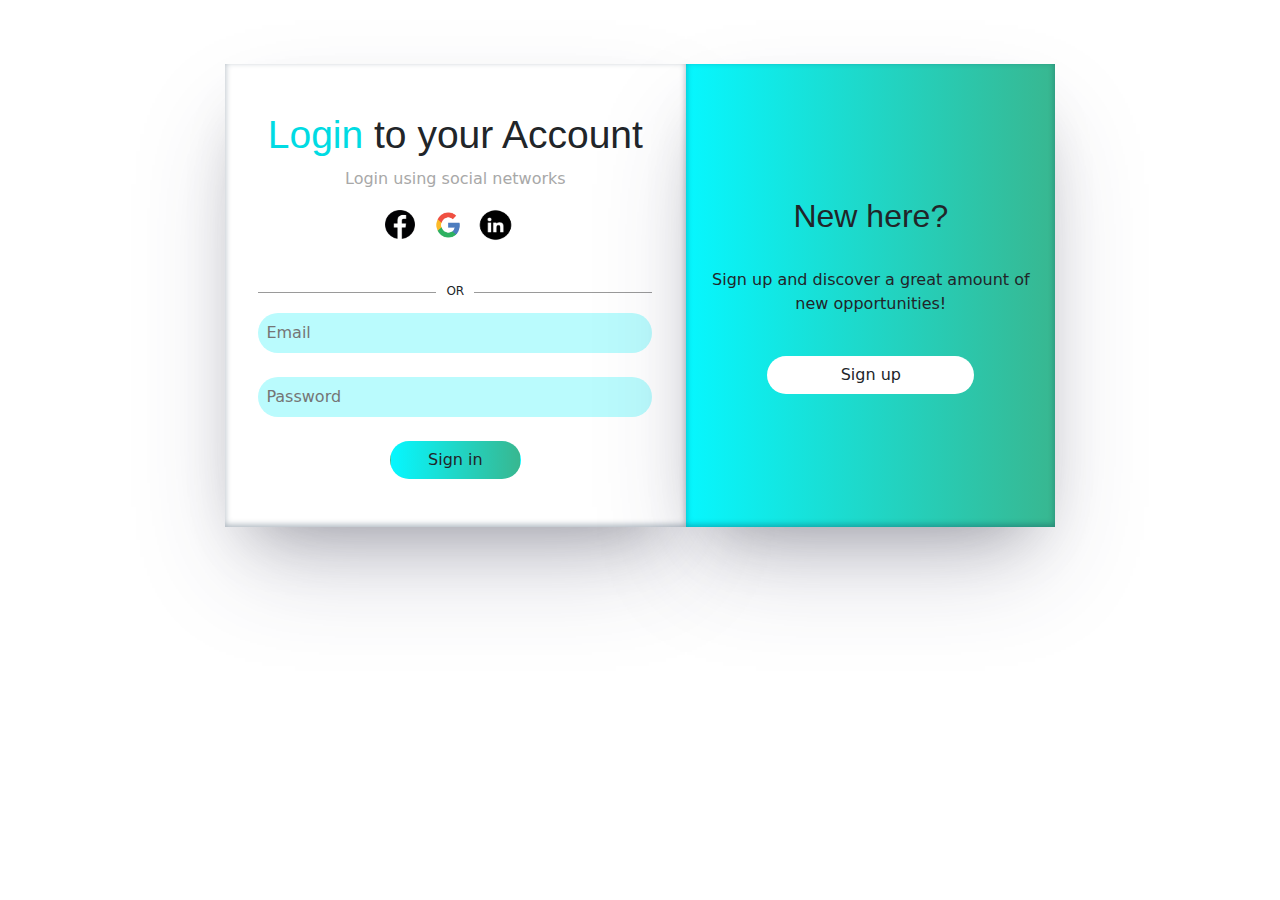
==== index.html @ d21438bd "changes" ====
<!DOCTYPE html>
<html lang="en">

<head>
    <meta charset="UTF-8">
    <meta name="viewport" content="width=device-width, initial-scale=1.0">
    <title>Document</title>
    <link rel="stylesheet" href="bootstrap-5.3.3-dist/css/bootstrap.min.css">
    <link rel="stylesheet" href="style.css">
</head>

<body>

    <div class="container">
        <div class="row d-flex justify-content-center mt-5 p-3 login-row">
            <div class="col-lg-5 col-md-5 col-sm-12 text-center first-col pb-5">

                <h2 class="main-login mt-5"><span class="highlight">Login</span> to your Account</h2>
                <p style="color: rgb(168, 168, 168);">Login using social networks</p>

                <div class="all-networks   d-flex justify-content-center align-items-center mb-5">
                    <div class="networks">
                        <a href="">
                            <img src="./images/fb-removebg-preview.png" alt="Facebook" class="fb me-3">
                        </a>
                    </div>
                    <div class="networks">
                        <a href="">
                            <img src="./images/google-removebg-preview.png" alt="Google" class="google">
                        </a>
                    </div>
                    <div class="networks">
                        <a href="">
                            <img src="./images/linkedin-removebg-preview.png" alt="linkedin" class="linkedin">
                        </a>
                    </div>
                </div>


                <p id="or" class="mx-auto"> <span> OR </span></p>

                <input type="email" name="email" id="email" placeholder="Email" class="mb-4 p-2" title="email" required> <br>
                
                <input type="password" name="password" id="password" placeholder="Password" class="p-2"
                pattern="[^@]+@[^@]+\.[a-zA-Z]{2,6}" title="Must contain at least one number and one uppercase and lowercase letter, and at least 8 or more characters" required="">

                <br>
                <button class="btn mt-4 sign-in">Sign in</button>

            </div>
            <div class="col-lg-4 col-md-4 col-sm-12 text-center bg-info d-flex flex-column justify-content-center align-items-center sec-col">
                <h2 class="sec-col-heading">New here?</h2>
                <p class="mt-4">Sign up and discover a great amount of new opportunities!</p>
                <button class="btn mt-4 sign-up">Sign up</button>
            </div>
        </div>
    </div>
    <script src="bootstrap-5.3.3-dist/js/bootstrap.min.js"></script>
    <script src="app.js"></script>
</body>

</html>
---- style.css ----
:root{
    --light-color : #bafbfd;
    --gradient : linear-gradient(270deg, #38B790, #06f7ff);
}
.fb{
    width: 30px;
    height: 29px;
}
.google{
    width: 34px;
    height: 36px;
}
.linkedin{
    width: 61px;
    height: 32px;
}

#or{
    width: 90%; 
    text-align: center; 
    border-bottom: 1px solid #9a9a9a; 
    line-height: 0.1em;
    margin: 10px 0 20px; 
    font-size: 12px;
 }
 #or span { 
    background:#fff; 
    padding:0 10px; 
}

input{
    border-radius: 20px;
    width:90%;
    border: none;
    background-color:var(--light-color);
}

.sign-in{
    width: 30%;
    border-radius: 20px;
    background: var(--gradient);
}
.sign-up{
    background-color: white;
    width: 60%;
    border-radius: 25px;
}
.main-login{
    font-family:'Franklin Gothic Medium', 'Arial Narrow', Arial, sans-serif;
    font-size: 39px;
}
.sec-col-heading{
    font-family:'Franklin Gothic Medium', 'Arial Narrow', Arial, sans-serif;

}
.sec-col{
    background: var(--gradient);
    /* height: 90vh; */
}
.first-col,.sec-col{
    box-shadow: rgba(50, 50, 93, 0.25) 0px 50px 100px -20px, rgba(0, 0, 0, 0.3) 0px 30px 60px -30px, rgba(10, 37, 64, 0.35) 0px -2px 6px 0px inset;
}
.highlight{
    color: #00dbe3;
    font-family:'Trebuchet MS', 'Lucida Sans Unicode', 'Lucida Grande', 'Lucida Sans', Arial, sans-serif;
}
.row:hover{
    
}
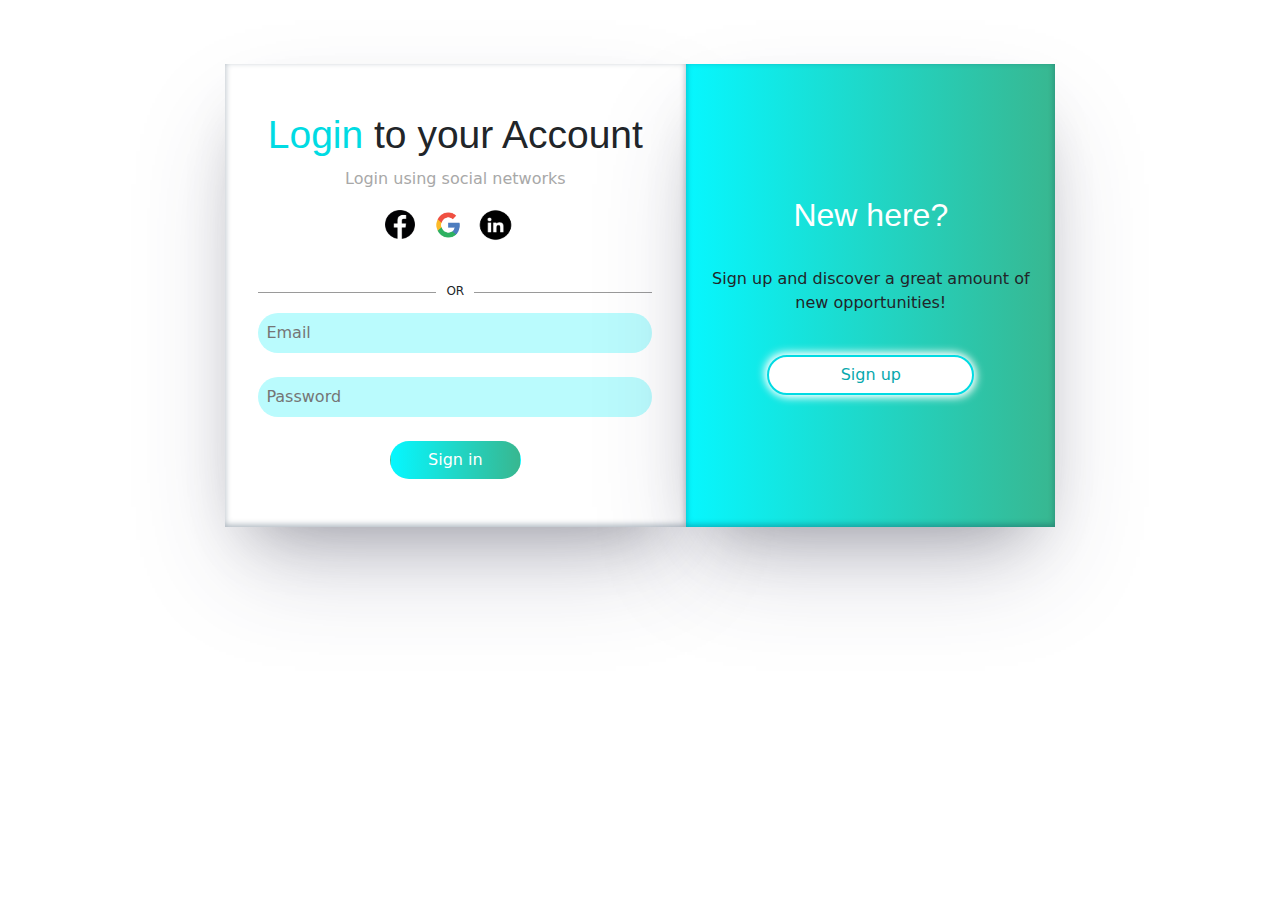
==== commit a7362b91: "changes" ====
--- a/index.html
+++ b/index.html
@@ -39,10 +39,10 @@
 
                 <p id="or" class="mx-auto"> <span> OR </span></p>
 
-                <input type="email" name="email" id="email" placeholder="Email" class="mb-4 p-2" title="email" required> <br>
+                <input type="email" name="email" id="email" placeholder="Email" class="mb-4 p-2" title="email" maxlength="40" required> <br>
                 
                 <input type="password" name="password" id="password" placeholder="Password" class="p-2"
-                pattern="[^@]+@[^@]+\.[a-zA-Z]{2,6}" title="Must contain at least one number and one uppercase and lowercase letter, and at least 8 or more characters" required="">
+                pattern="[^@]+@[^@]+\.[a-zA-Z]{2,6}" title="Must contain at least one number and one uppercase and lowercase letter, and at least 8 or more characters" maxlength="20" required>
 
                 <br>
                 <button class="btn mt-4 sign-in">Sign in</button>
--- a/style.css
+++ b/style.css
@@ -1,6 +1,7 @@
 :root{
     --light-color : #bafbfd;
     --gradient : linear-gradient(270deg, #38B790, #06f7ff);
+    --color : #00dbe3;
 }
 .fb{
     width: 30px;
@@ -39,11 +40,26 @@
     width: 30%;
     border-radius: 20px;
     background: var(--gradient);
+    color: white;
+}
+.sign-in:hover{
+    background: white;
+    border: 3px double var(--color);
+    box-shadow: 2px 2px 10px var(--color),
+    -2px -2px 10px var(--color);
+    color:var(--color);
 }
 .sign-up{
     background-color: white;
+    color:#07a8ad;
     width: 60%;
     border-radius: 25px;
+    border: 2px double var(--color);
+    box-shadow: 2px 2px 10px white,
+    -2px -2px 10px white;
+}
+.sign-up:hover{
+    color: white;
 }
 .main-login{
     font-family:'Franklin Gothic Medium', 'Arial Narrow', Arial, sans-serif;
@@ -51,7 +67,7 @@
 }
 .sec-col-heading{
     font-family:'Franklin Gothic Medium', 'Arial Narrow', Arial, sans-serif;
-
+    color: white;
 }
 .sec-col{
     background: var(--gradient);
@@ -61,9 +77,9 @@
     box-shadow: rgba(50, 50, 93, 0.25) 0px 50px 100px -20px, rgba(0, 0, 0, 0.3) 0px 30px 60px -30px, rgba(10, 37, 64, 0.35) 0px -2px 6px 0px inset;
 }
 .highlight{
-    color: #00dbe3;
+    color: var(--color);
     font-family:'Trebuchet MS', 'Lucida Sans Unicode', 'Lucida Grande', 'Lucida Sans', Arial, sans-serif;
 }
-.row:hover{
-    
+.first-col:hover{
+    filter: flip;
 }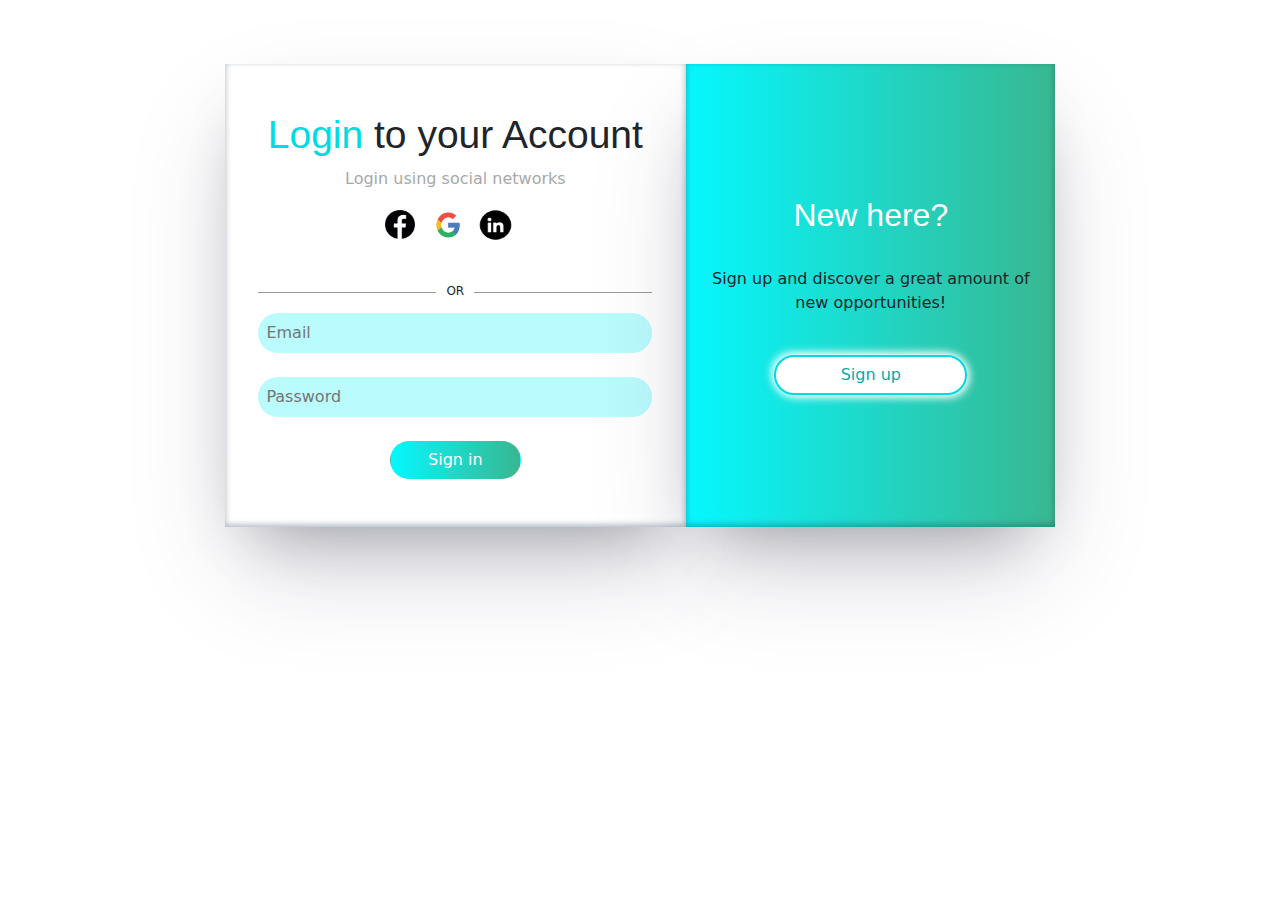
==== commit f9f82ba8: "changes done" ====
--- a/index.html
+++ b/index.html
@@ -48,7 +48,7 @@
                 <button class="btn mt-4 sign-in">Sign in</button>
 
             </div>
-            <div class="col-lg-4 col-md-4 col-sm-12 text-center bg-info d-flex flex-column justify-content-center align-items-center sec-col">
+            <div class="col-lg-4 col-md-4 col-sm-12 text-center bg-info d-flex flex-column justify-content-center align-items-center sec-col p-4">
                 <h2 class="sec-col-heading">New here?</h2>
                 <p class="mt-4">Sign up and discover a great amount of new opportunities!</p>
                 <button class="btn mt-4 sign-up">Sign up</button>
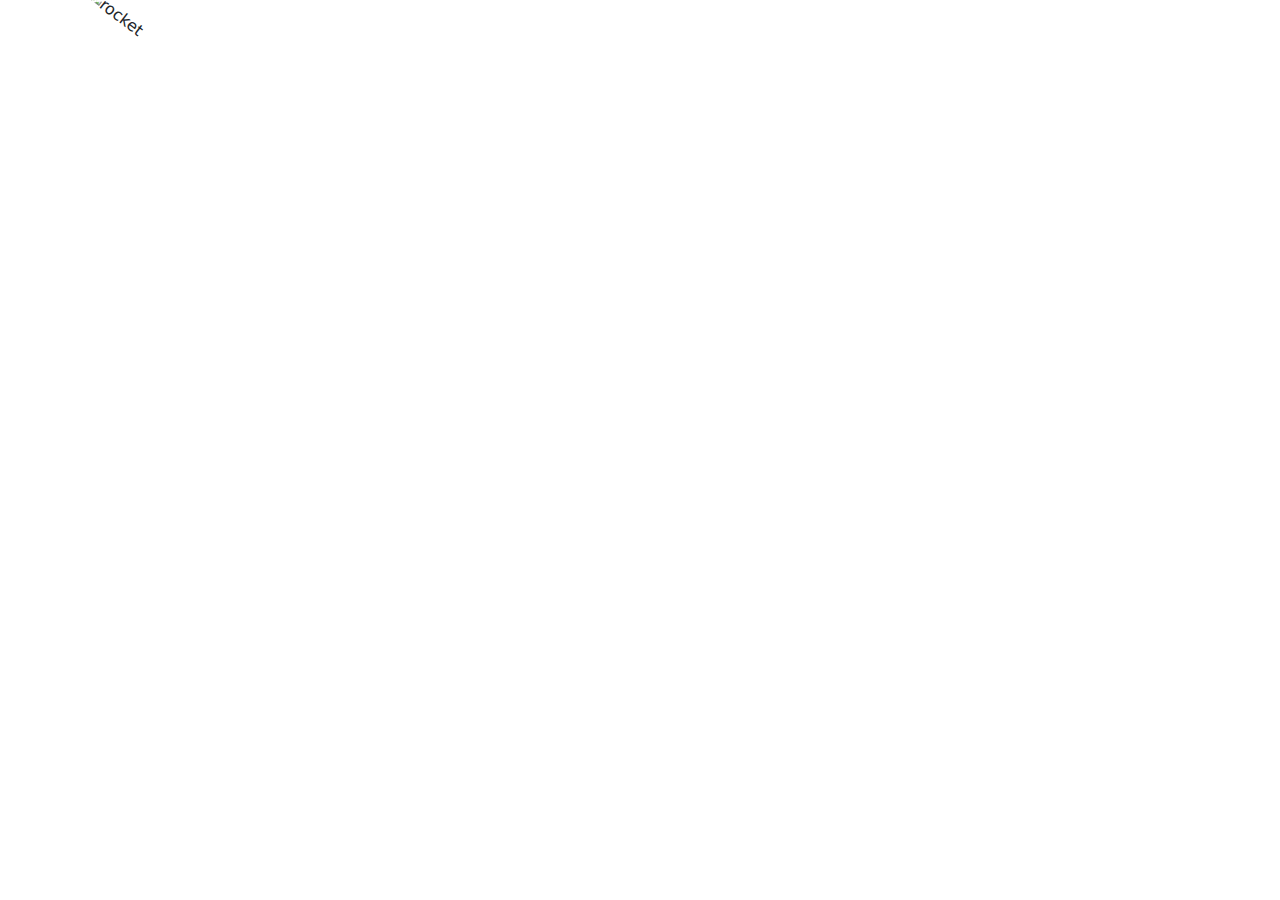
==== commit 66c9e9d2: "updated" ====
--- a/index.html
+++ b/index.html
@@ -1,62 +1,178 @@
-<!DOCTYPE html>
-<html lang="en">
-
-<head>
-    <meta charset="UTF-8">
-    <meta name="viewport" content="width=device-width, initial-scale=1.0">
-    <title>Document</title>
-    <link rel="stylesheet" href="bootstrap-5.3.3-dist/css/bootstrap.min.css">
-    <link rel="stylesheet" href="style.css">
-</head>
-
-<body>
-
-    <div class="container">
-        <div class="row d-flex justify-content-center mt-5 p-3 login-row">
-            <div class="col-lg-5 col-md-5 col-sm-12 text-center first-col pb-5">
-
-                <h2 class="main-login mt-5"><span class="highlight">Login</span> to your Account</h2>
-                <p style="color: rgb(168, 168, 168);">Login using social networks</p>
-
-                <div class="all-networks   d-flex justify-content-center align-items-center mb-5">
-                    <div class="networks">
-                        <a href="">
-                            <img src="./images/fb-removebg-preview.png" alt="Facebook" class="fb me-3">
-                        </a>
-                    </div>
-                    <div class="networks">
-                        <a href="">
-                            <img src="./images/google-removebg-preview.png" alt="Google" class="google">
-                        </a>
-                    </div>
-                    <div class="networks">
-                        <a href="">
-                            <img src="./images/linkedin-removebg-preview.png" alt="linkedin" class="linkedin">
-                        </a>
-                    </div>
-                </div>
-
-
-                <p id="or" class="mx-auto"> <span> OR </span></p>
-
-                <input type="email" name="email" id="email" placeholder="Email" class="mb-4 p-2" title="email" maxlength="40" required> <br>
-                
-                <input type="password" name="password" id="password" placeholder="Password" class="p-2"
-                pattern="[^@]+@[^@]+\.[a-zA-Z]{2,6}" title="Must contain at least one number and one uppercase and lowercase letter, and at least 8 or more characters" maxlength="20" required>
-
-                <br>
-                <button class="btn mt-4 sign-in">Sign in</button>
-
-            </div>
-            <div class="col-lg-4 col-md-4 col-sm-12 text-center bg-info d-flex flex-column justify-content-center align-items-center sec-col p-4">
-                <h2 class="sec-col-heading">New here?</h2>
-                <p class="mt-4">Sign up and discover a great amount of new opportunities!</p>
-                <button class="btn mt-4 sign-up">Sign up</button>
-            </div>
-        </div>
-    </div>
-    <script src="bootstrap-5.3.3-dist/js/bootstrap.min.js"></script>
-    <script src="app.js"></script>
-</body>
-
+<!DOCTYPE html>
+<html lang="en">
+
+<head>
+    <meta charset="UTF-8">
+    <meta name="viewport" content="width=device-width, initial-scale=1.0">
+    <title>Document</title>
+    <link rel="stylesheet" href="bootstrap-5.3.3-dist/css/bootstrap.min.css">
+    <style>
+        #rocket {
+            width: 120px;
+            height: 27vh;
+            rotate: 37deg;
+            position: relative;
+
+            animation-name: launch;
+            animation-duration: 7s;
+
+            animation-delay: 2s;
+            animation-iteration-count: infinite;
+            /* animation-direction: alternate-reverse; */
+            animation-timing-function: cubic-bezier(0.55, 0.085, 0.68, 0.53);
+        }
+
+        @keyframes launch {
+            0% {
+                filter: drop-shadow(2px 2px 25px rgb(234, 195, 54));
+                left: 0px;
+                top: 0px;
+            }
+
+            25% {
+                filter: drop-shadow(2px 2px 25px rgb(229, 10, 10));
+                /* left: 800px; */
+                left: 800px;
+                top: 0px;
+
+                rotate: 90deg;
+            }
+
+            50% {
+                filter: drop-shadow(2px 2px 25px rgb(30, 7, 177));
+                left: 800px;
+                top: 250px;
+
+                rotate: 200deg;
+
+            }
+
+            75% {
+                filter: drop-shadow(2px 2px 25px rgb(239, 24, 139));
+                left: 0px;
+                top: 250px;
+
+                rotate: 270deg;
+
+            }
+
+            100% {
+                filter: drop-shadow(2px 2px 25px rgb(6, 201, 114));
+                left: 0px;
+                top: 0px;
+
+                rotate: 300deg;
+
+            }
+        }
+        
+        @media screen and (max-width:767px) {
+            @keyframes launch {
+            0% {
+                filter: drop-shadow(2px 2px 25px rgb(234, 195, 54));
+                left: 0px;
+                top: 0px;
+            }
+
+            25% {
+                filter: drop-shadow(2px 2px 25px rgb(229, 10, 10));
+                /* left: 800px; */
+                left: 160px;
+                top: 0px;
+
+                rotate: 90deg;
+            }
+
+            50% {
+                filter: drop-shadow(2px 2px 25px rgb(30, 7, 177));
+                left: 160px;
+                top: 250px;
+
+                rotate: 200deg;
+
+            }
+
+            75% {
+                filter: drop-shadow(2px 2px 25px rgb(239, 24, 139));
+                left: 0px;
+                top: 250px;
+
+                rotate: 270deg;
+
+            }
+
+            100% {
+                filter: drop-shadow(2px 2px 25px rgb(6, 201, 114));
+                left: 0px;
+                top: 0px;
+
+                rotate: 300deg;
+
+            }
+        }
+        }
+
+        @media screen and (min-width:768px) and (max-width:1023px) {
+
+            @keyframes launch {
+            0% {
+                filter: drop-shadow(2px 2px 25px rgb(234, 195, 54));
+                left: 0px;
+                top: 0px;
+            }
+
+            25% {
+                filter: drop-shadow(2px 2px 25px rgb(229, 10, 10));
+                /* left: 800px; */
+                left: 340px;
+                top: 0px;
+
+                rotate: 90deg;
+            }
+
+            50% {
+                filter: drop-shadow(2px 2px 25px rgb(30, 7, 177));
+                left: 340px;
+                top: 250px;
+
+                rotate: 200deg;
+
+            }
+
+            75% {
+                filter: drop-shadow(2px 2px 25px rgb(239, 24, 139));
+                left: 0px;
+                top: 250px;
+
+                rotate: 270deg;
+
+            }
+
+            100% {
+                filter: drop-shadow(2px 2px 25px rgb(6, 201, 114));
+                left: 0px;
+                top: 0px;
+
+                rotate: 300deg;
+
+            }
+        }
+        }
+    </style>
+</head>
+
+
+<body>
+
+    <div class="container">
+    <div class="row">
+        <div class="col-lg-6 col-md-6 col-sm-12">
+            <img src="./rocket-removebg-preview.png" alt="rocket" id="rocket">
+
+        </div>
+    </div>
+</div>
+    <script src="bootstrap-5.3.3-dist/js/bootstrap.min.js"></script>
+</body>
+
 </html>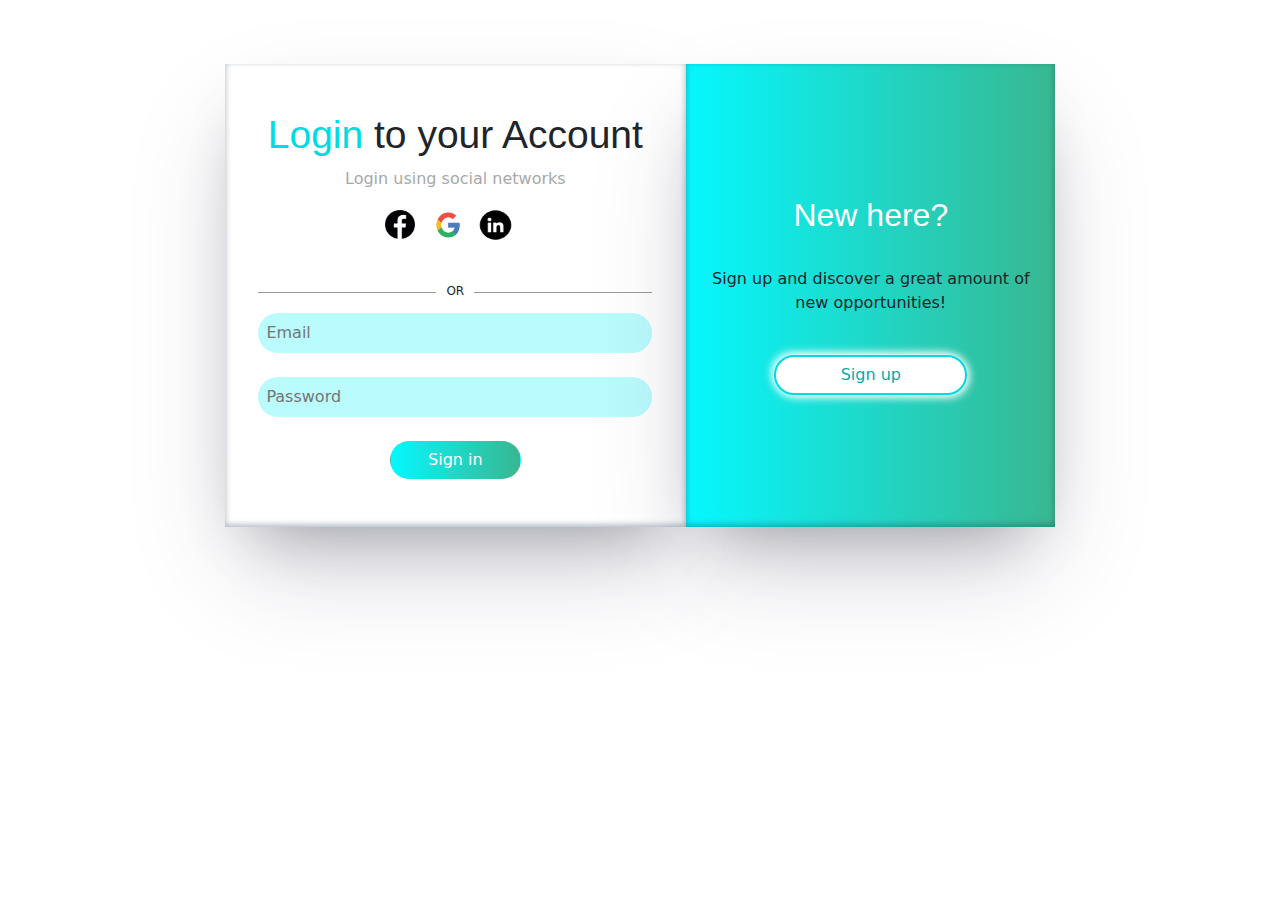
==== commit ad5ebd87: "updated" ====
--- a/index.html
+++ b/index.html
@@ -6,173 +6,58 @@
     <meta name="viewport" content="width=device-width, initial-scale=1.0">
     <title>Document</title>
     <link rel="stylesheet" href="bootstrap-5.3.3-dist/css/bootstrap.min.css">
-    <style>
-        #rocket {
-            width: 120px;
-            height: 27vh;
-            rotate: 37deg;
-            position: relative;
-
-            animation-name: launch;
-            animation-duration: 7s;
-
-            animation-delay: 2s;
-            animation-iteration-count: infinite;
-            /* animation-direction: alternate-reverse; */
-            animation-timing-function: cubic-bezier(0.55, 0.085, 0.68, 0.53);
-        }
-
-        @keyframes launch {
-            0% {
-                filter: drop-shadow(2px 2px 25px rgb(234, 195, 54));
-                left: 0px;
-                top: 0px;
-            }
-
-            25% {
-                filter: drop-shadow(2px 2px 25px rgb(229, 10, 10));
-                /* left: 800px; */
-                left: 800px;
-                top: 0px;
-
-                rotate: 90deg;
-            }
-
-            50% {
-                filter: drop-shadow(2px 2px 25px rgb(30, 7, 177));
-                left: 800px;
-                top: 250px;
-
-                rotate: 200deg;
-
-            }
-
-            75% {
-                filter: drop-shadow(2px 2px 25px rgb(239, 24, 139));
-                left: 0px;
-                top: 250px;
-
-                rotate: 270deg;
-
-            }
-
-            100% {
-                filter: drop-shadow(2px 2px 25px rgb(6, 201, 114));
-                left: 0px;
-                top: 0px;
-
-                rotate: 300deg;
-
-            }
-        }
-        
-        @media screen and (max-width:767px) {
-            @keyframes launch {
-            0% {
-                filter: drop-shadow(2px 2px 25px rgb(234, 195, 54));
-                left: 0px;
-                top: 0px;
-            }
-
-            25% {
-                filter: drop-shadow(2px 2px 25px rgb(229, 10, 10));
-                /* left: 800px; */
-                left: 160px;
-                top: 0px;
-
-                rotate: 90deg;
-            }
-
-            50% {
-                filter: drop-shadow(2px 2px 25px rgb(30, 7, 177));
-                left: 160px;
-                top: 250px;
-
-                rotate: 200deg;
-
-            }
-
-            75% {
-                filter: drop-shadow(2px 2px 25px rgb(239, 24, 139));
-                left: 0px;
-                top: 250px;
-
-                rotate: 270deg;
-
-            }
-
-            100% {
-                filter: drop-shadow(2px 2px 25px rgb(6, 201, 114));
-                left: 0px;
-                top: 0px;
-
-                rotate: 300deg;
-
-            }
-        }
-        }
-
-        @media screen and (min-width:768px) and (max-width:1023px) {
-
-            @keyframes launch {
-            0% {
-                filter: drop-shadow(2px 2px 25px rgb(234, 195, 54));
-                left: 0px;
-                top: 0px;
-            }
-
-            25% {
-                filter: drop-shadow(2px 2px 25px rgb(229, 10, 10));
-                /* left: 800px; */
-                left: 340px;
-                top: 0px;
-
-                rotate: 90deg;
-            }
-
-            50% {
-                filter: drop-shadow(2px 2px 25px rgb(30, 7, 177));
-                left: 340px;
-                top: 250px;
-
-                rotate: 200deg;
-
-            }
-
-            75% {
-                filter: drop-shadow(2px 2px 25px rgb(239, 24, 139));
-                left: 0px;
-                top: 250px;
-
-                rotate: 270deg;
-
-            }
-
-            100% {
-                filter: drop-shadow(2px 2px 25px rgb(6, 201, 114));
-                left: 0px;
-                top: 0px;
-
-                rotate: 300deg;
-
-            }
-        }
-        }
-    </style>
+    <link rel="stylesheet" href="style.css">
+    
 </head>
-
 
 <body>
 
     <div class="container">
-    <div class="row">
-        <div class="col-lg-6 col-md-6 col-sm-12">
-            <img src="./rocket-removebg-preview.png" alt="rocket" id="rocket">
+        <div class="row d-flex justify-content-center mt-5 p-3 login-row">
+            <div class="col-lg-5 col-md-5 col-sm-12 text-center first-col pb-5">
 
+                <h2 class="main-login mt-5"><span class="highlight">Login</span> to your Account</h2>
+                <p style="color: rgb(168, 168, 168);">Login using social networks</p>
+
+                <div class="all-networks   d-flex justify-content-center align-items-center mb-5">
+                    <div class="networks">
+                        <a href="">
+                            <img src="./images/fb-removebg-preview.png" alt="Facebook" class="fb me-3">
+                        </a>
+                    </div>
+                    <div class="networks">
+                        <a href="">
+                            <img src="./images/google-removebg-preview.png" alt="Google" class="google">
+                        </a>
+                    </div>
+                    <div class="networks">
+                        <a href="">
+                            <img src="./images/linkedin-removebg-preview.png" alt="linkedin" class="linkedin">
+                        </a>
+                    </div>
+                </div>
+
+
+                <p id="or" class="mx-auto"> <span> OR </span></p>
+
+                <input type="email" name="email" id="email" placeholder="Email" class="mb-4 p-2" title="email" maxlength="40" required> <br>
+                
+                <input type="password" name="password" id="password" placeholder="Password" class="p-2"
+                pattern="[^@]+@[^@]+\.[a-zA-Z]{2,6}" title="Must contain at least one number and one uppercase and lowercase letter, and at least 8 or more characters" maxlength="20" required>
+
+                <br>
+                <button class="btn mt-4 sign-in">Sign in</button>
+
+            </div>
+            <div class="col-lg-4 col-md-4 col-sm-12 text-center bg-info d-flex flex-column justify-content-center align-items-center sec-col p-4">
+                <h2 class="sec-col-heading">New here?</h2>
+                <p class="mt-4">Sign up and discover a great amount of new opportunities!</p>
+                <button class="btn mt-4 sign-up">Sign up</button>
+            </div>
         </div>
     </div>
-</div>
     <script src="bootstrap-5.3.3-dist/js/bootstrap.min.js"></script>
+    <script src="app.js"></script>
 </body>
 
 </html>--- a/style.css
+++ b/style.css
@@ -0,0 +1,85 @@
+:root{
+    --light-color : #bafbfd;
+    --gradient : linear-gradient(270deg, #38B790, #06f7ff);
+    --color : #00dbe3;
+}
+.fb{
+    width: 30px;
+    height: 29px;
+}
+.google{
+    width: 34px;
+    height: 36px;
+}
+.linkedin{
+    width: 61px;
+    height: 32px;
+}
+
+#or{
+    width: 90%; 
+    text-align: center; 
+    border-bottom: 1px solid #9a9a9a; 
+    line-height: 0.1em;
+    margin: 10px 0 20px; 
+    font-size: 12px;
+ }
+ #or span { 
+    background:#fff; 
+    padding:0 10px; 
+}
+
+input{
+    border-radius: 20px;
+    width:90%;
+    border: none;
+    background-color:var(--light-color);
+}
+
+.sign-in{
+    width: 30%;
+    border-radius: 20px;
+    background: var(--gradient);
+    color: white;
+}
+.sign-in:hover{
+    background: white;
+    border: 3px double var(--color);
+    box-shadow: 2px 2px 10px var(--color),
+    -2px -2px 10px var(--color);
+    color:var(--color);
+}
+.sign-up{
+    background-color: white;
+    color:#07a8ad;
+    width: 60%;
+    border-radius: 25px;
+    border: 2px double var(--color);
+    box-shadow: 2px 2px 10px white,
+    -2px -2px 10px white;
+}
+.sign-up:hover{
+    color: white;
+}
+.main-login{
+    font-family:'Franklin Gothic Medium', 'Arial Narrow', Arial, sans-serif;
+    font-size: 39px;
+}
+.sec-col-heading{
+    font-family:'Franklin Gothic Medium', 'Arial Narrow', Arial, sans-serif;
+    color: white;
+}
+.sec-col{
+    background: var(--gradient);
+    /* height: 90vh; */
+}
+.first-col,.sec-col{
+    box-shadow: rgba(50, 50, 93, 0.25) 0px 50px 100px -20px, rgba(0, 0, 0, 0.3) 0px 30px 60px -30px, rgba(10, 37, 64, 0.35) 0px -2px 6px 0px inset;
+}
+.highlight{
+    color: var(--color);
+    font-family:'Trebuchet MS', 'Lucida Sans Unicode', 'Lucida Grande', 'Lucida Sans', Arial, sans-serif;
+}
+.first-col:hover{
+    filter: flip;
+}